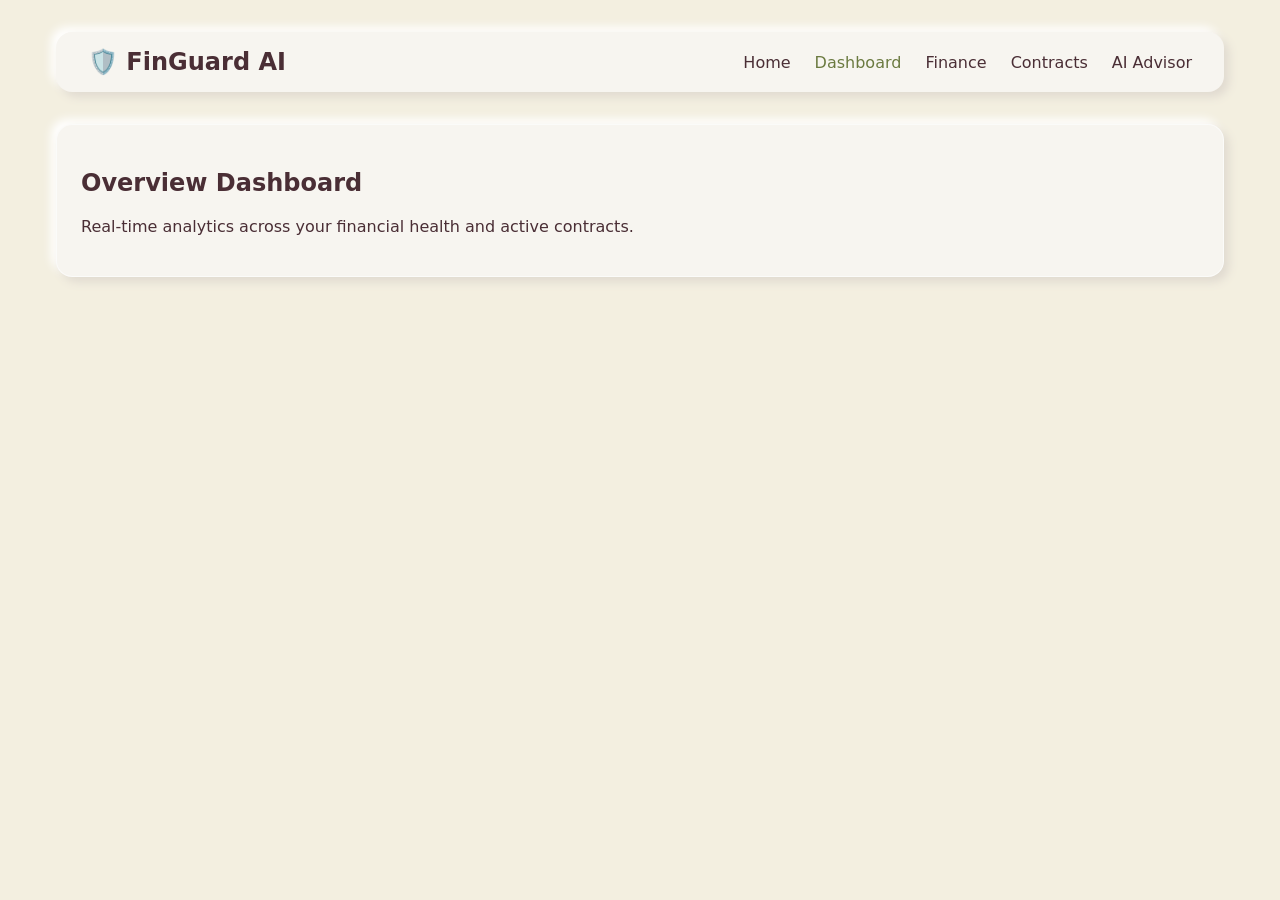
==== frontend/dashboard.html @ aca5859a "Initial project scaffold: FastAPI + MongoDB backend, frontend, tests, docs, Docker setup" ====
<!DOCTYPE html>
<html lang="en">
<head>
  <meta charset="UTF-8">
  <meta name="viewport" content="width=device-width, initial-scale=1.0">
  <title>Dashboard - FinGuard AI</title>
  <link rel="stylesheet" href="css/claymorphism.css">
  <link rel="stylesheet" href="css/style.css">
</head>
<body>
  <div class="container">
    <header class="navbar">
      <div class="nav-brand">🛡️ FinGuard AI</div>
      <nav>
        <ul class="nav-links">
          <li><a href="index.html">Home</a></li>
          <li><a href="dashboard.html" class="active">Dashboard</a></li>
          <li><a href="finance.html">Finance</a></li>
          <li><a href="contracts.html">Contracts</a></li>
          <li><a href="advisor.html">AI Advisor</a></li>
        </ul>
      </nav>
    </header>

    <main>
      <section class="clay-card">
        <h1>Overview Dashboard</h1>
        <p>Real-time analytics across your financial health and active contracts.</p>
      </section>
    </main>
  </div>

  <script src="js/api.js"></script>
  <script src="js/dashboard.js"></script>
</body>
</html>
---- frontend/css/claymorphism.css ----
:root {
  --color-bg: #F3EFE0;
  --color-bg-alt: #F7F5F0;
  --color-primary: #4A2E35;
  --color-secondary: #6B7A40;
  --card-radius: 16px;
  --shadow-normal: 5px 5px 10px #e0dad0, -5px -5px 10px #ffffff;
}

body {
  font-family: 'Inter', system-ui, sans-serif;
  background-color: var(--color-bg);
  color: var(--color-primary);
  margin: 0;
  padding: 0;
}

.clay-card {
  background: var(--color-bg-alt);
  border-radius: var(--card-radius);
  box-shadow: var(--shadow-normal);
  padding: 1.5rem;
  border: 1px solid rgba(255, 255, 255, 0.6);
  transition: all 0.2s ease-in-out;
}

.clay-card:hover {
  box-shadow: 7px 7px 14px #ddd5c7, -7px -7px 14px #ffffff;
}

.clay-btn {
  background-color: var(--color-primary);
  color: #ffffff;
  border: none;
  border-radius: 12px;
  padding: 0.75rem 1.5rem;
  font-weight: 600;
  cursor: pointer;
  box-shadow: 3px 3px 6px #d5cfc2, -3px -3px 6px #ffffff;
  transition: transform 0.1s ease, box-shadow 0.1s ease;
}

.clay-btn:active {
  transform: scale(0.98);
  box-shadow: inset 2px 2px 5px rgba(0, 0, 0, 0.2);
}

.clay-btn-secondary {
  background-color: var(--color-secondary);
}

.clay-input {
  background: var(--color-bg-alt);
  border: 1px solid #dcd5c7;
  border-radius: 12px;
  padding: 0.75rem 1rem;
  font-family: inherit;
  color: var(--color-primary);
  box-shadow: inset 2px 2px 5px #e0dad0, inset -2px -2px 5px #ffffff;
  outline: none;
}

.clay-input:focus {
  border-color: var(--color-primary);
}
---- frontend/css/style.css ----
/* Global Application Styles */

* {
  box-sizing: border-box;
}

a {
  color: var(--color-primary);
  text-decoration: none;
}

.container {
  max-width: 1200px;
  margin: 0 auto;
  padding: 2rem 1rem;
}

.navbar {
  display: flex;
  justify-content: space-between;
  align-items: center;
  padding: 1rem 2rem;
  background-color: var(--color-bg-alt);
  box-shadow: var(--shadow-normal);
  border-radius: var(--card-radius);
  margin-bottom: 2rem;
}

.nav-brand {
  font-size: 1.5rem;
  font-weight: 700;
  color: var(--color-primary);
}

.nav-links {
  display: flex;
  gap: 1.5rem;
  list-style: none;
  margin: 0;
  padding: 0;
}

.nav-links a {
  font-weight: 500;
  transition: color 0.2s ease;
}

.nav-links a:hover,
.nav-links a.active {
  color: var(--color-secondary);
}
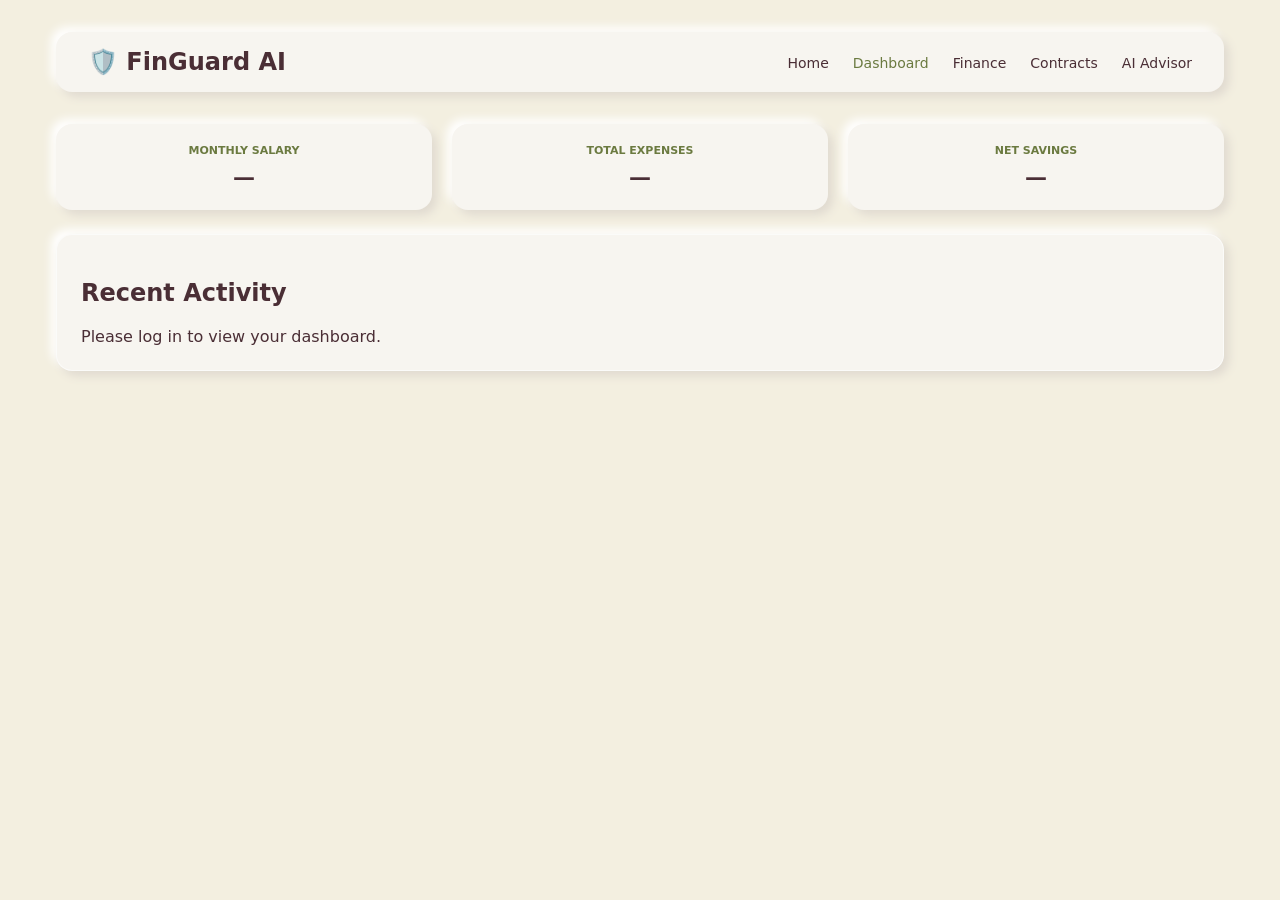
==== commit 2d143d45: "Add Dashboard and Finance UI screens with Claymorphism styling, tested end-to-end" ====
--- a/frontend/dashboard.html
+++ b/frontend/dashboard.html
@@ -1,5 +1,6 @@
 <!DOCTYPE html>
 <html lang="en">
+
 <head>
   <meta charset="UTF-8">
   <meta name="viewport" content="width=device-width, initial-scale=1.0">
@@ -7,6 +8,7 @@
   <link rel="stylesheet" href="css/claymorphism.css">
   <link rel="stylesheet" href="css/style.css">
 </head>
+
 <body>
   <div class="container">
     <header class="navbar">
@@ -23,9 +25,24 @@
     </header>
 
     <main>
+      <section class="metric-grid">
+        <div class="metric-card">
+          <div class="label">Monthly Salary</div>
+          <div class="value" id="metric-salary">—</div>
+        </div>
+        <div class="metric-card">
+          <div class="label">Total Expenses</div>
+          <div class="value" id="metric-expenses">—</div>
+        </div>
+        <div class="metric-card">
+          <div class="label">Net Savings</div>
+          <div class="value" id="metric-savings">—</div>
+        </div>
+      </section>
+
       <section class="clay-card">
-        <h1>Overview Dashboard</h1>
-        <p>Real-time analytics across your financial health and active contracts.</p>
+        <h2>Recent Activity</h2>
+        <div id="recent-expenses">Loading...</div>
       </section>
     </main>
   </div>
@@ -33,4 +50,5 @@
   <script src="js/api.js"></script>
   <script src="js/dashboard.js"></script>
 </body>
-</html>
+
+</html>
--- a/frontend/css/claymorphism.css
+++ b/frontend/css/claymorphism.css
@@ -5,6 +5,11 @@
   --color-secondary: #6B7A40;
   --card-radius: 16px;
   --shadow-normal: 5px 5px 10px #e0dad0, -5px -5px 10px #ffffff;
+  --shadow-hover: 6px 6px 12px #e0dad0, -6px -6px 12px #ffffff;
+}
+
+* {
+  box-sizing: border-box;
 }
 
 body {
@@ -13,6 +18,113 @@
   color: var(--color-primary);
   margin: 0;
   padding: 0;
+}
+
+.container {
+  max-width: 1100px;
+  margin: 0 auto;
+  padding: 24px 16px;
+}
+
+.navbar {
+  display: flex;
+  justify-content: space-between;
+  align-items: center;
+  background: var(--color-bg-alt);
+  padding: 16px 24px;
+  border-radius: var(--card-radius);
+  box-shadow: var(--shadow-normal);
+  margin-bottom: 24px;
+}
+
+.nav-brand {
+  font-weight: bold;
+  font-size: 18px;
+  color: var(--color-primary);
+}
+
+.nav-links {
+  list-style: none;
+  display: flex;
+  gap: 20px;
+  margin: 0;
+  padding: 0;
+}
+
+.nav-links a {
+  text-decoration: none;
+  color: var(--color-primary);
+  font-weight: 600;
+  font-size: 14px;
+}
+
+.nav-links a.active {
+  color: var(--color-secondary);
+}
+
+.clay-card {
+  background: var(--color-bg-alt);
+  border-radius: var(--card-radius);
+  box-shadow: var(--shadow-normal);
+  padding: 24px;
+  margin-bottom: 20px;
+}
+
+.metric-grid {
+  display: grid;
+  grid-template-columns: repeat(3, 1fr);
+  gap: 20px;
+  margin-bottom: 24px;
+}
+
+.metric-card {
+  background: var(--color-bg-alt);
+  border-radius: var(--card-radius);
+  box-shadow: var(--shadow-normal);
+  padding: 20px;
+  text-align: center;
+}
+
+.metric-card .label {
+  font-size: 11px;
+  font-weight: bold;
+  color: var(--color-secondary);
+  text-transform: uppercase;
+}
+
+.metric-card .value {
+  font-size: 22px;
+  font-weight: bold;
+  color: var(--color-primary);
+  margin-top: 8px;
+}
+
+.clay-input {
+  width: 100%;
+  padding: 12px;
+  border: none;
+  border-radius: 10px;
+  background: var(--color-bg);
+  box-shadow: inset 3px 3px 6px #e0dad0, inset -3px -3px 6px #ffffff;
+  margin-bottom: 12px;
+  font-family: inherit;
+}
+
+.clay-button {
+  background: var(--color-primary);
+  color: white;
+  border: none;
+  padding: 12px 20px;
+  border-radius: 10px;
+  font-weight: bold;
+  cursor: pointer;
+}
+
+.expense-row {
+  display: flex;
+  justify-content: space-between;
+  padding: 10px 0;
+  border-bottom: 1px solid #e0dad0;
 }
 
 .clay-card {
@@ -62,4 +174,4 @@
 
 .clay-input:focus {
   border-color: var(--color-primary);
-}
+}
